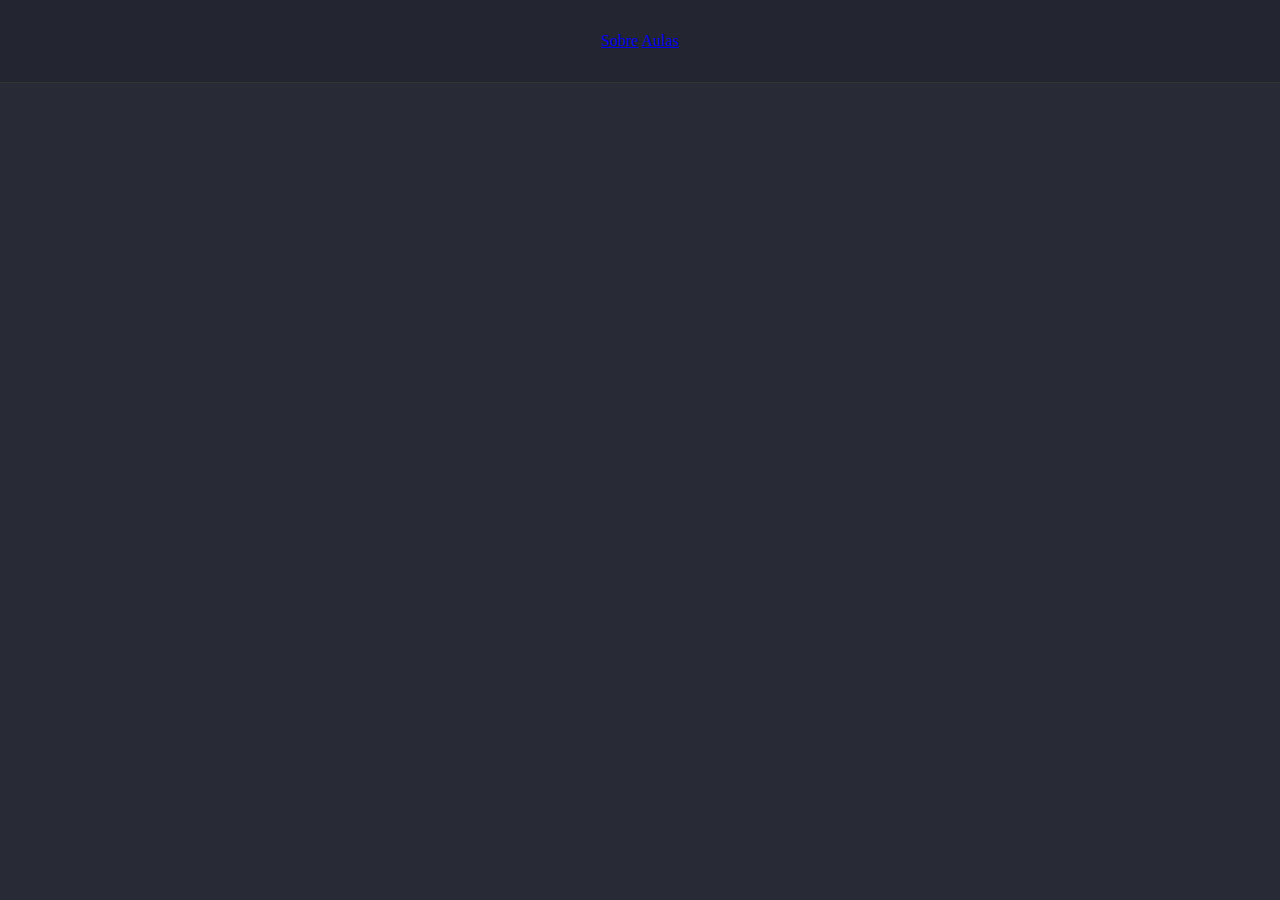
==== index.html @ e9c46ff4 "Menu com HTML e CSS." ====
<!DOCTYPE html>
<html>
    <head>
        <title>Mayk Brito</title>
        <style>
            * {
                margin: 0;
                padding: 0;
                border: 0;
            }
            body {
                background: #282a36;
            }

            header {
                padding: 32px;
                border-bottom: 1px solid #333;
                background: rgba(0, 0, 0, 0.1);
            }

            header div {
                text-align: center;
            }
        </style>
    </head>

    <body>
        <header>
            <div class="links">
                <a href="/">Sobre</a>
                <a href="/">Aulas</a>
            </div>
        </header>
    </body>

</html>
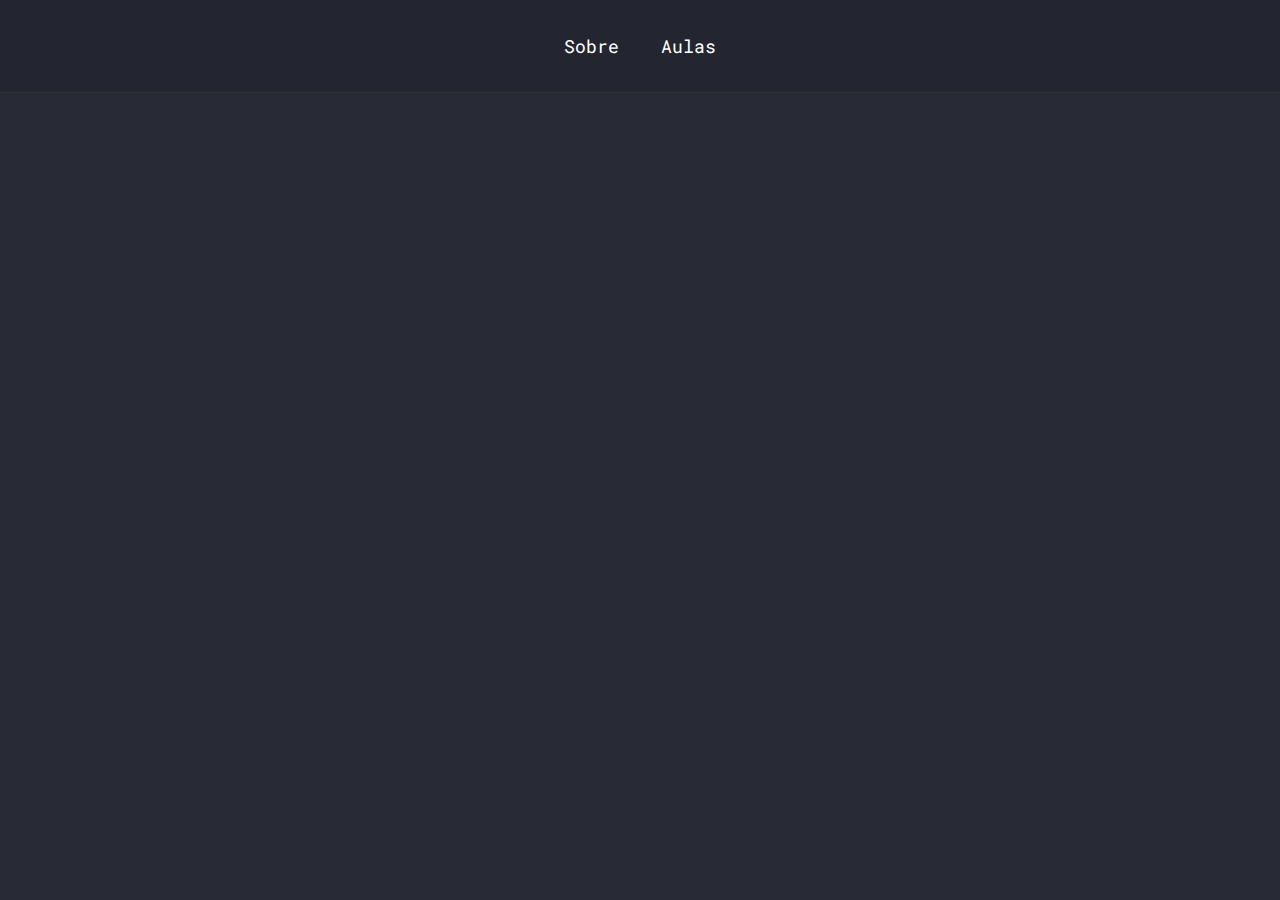
==== commit fa498bf0: "Menu com HTML e CSS." ====
--- a/index.html
+++ b/index.html
@@ -2,6 +2,9 @@
 <html>
     <head>
         <title>Mayk Brito</title>
+
+        <link href="https://fonts.googleapis.com/css?family=Roboto+Mono&display=swap" rel="stylesheet">
+
         <style>
             * {
                 margin: 0;
@@ -10,6 +13,8 @@
             }
             body {
                 background: #282a36;
+                font-family: 'Roboto Mono', monospace;
+
             }
 
             header {
@@ -20,6 +25,19 @@
 
             header div {
                 text-align: center;
+            }
+
+            header div a {
+                color: #fff;
+                font-size: 18px;
+                line-height: 28px;
+                margin: 0 16px;
+                text-decoration: none;
+            }
+
+            header div a:hover {
+                color: #50fa7b;
+                transition: color 200ms;
             }
         </style>
     </head>
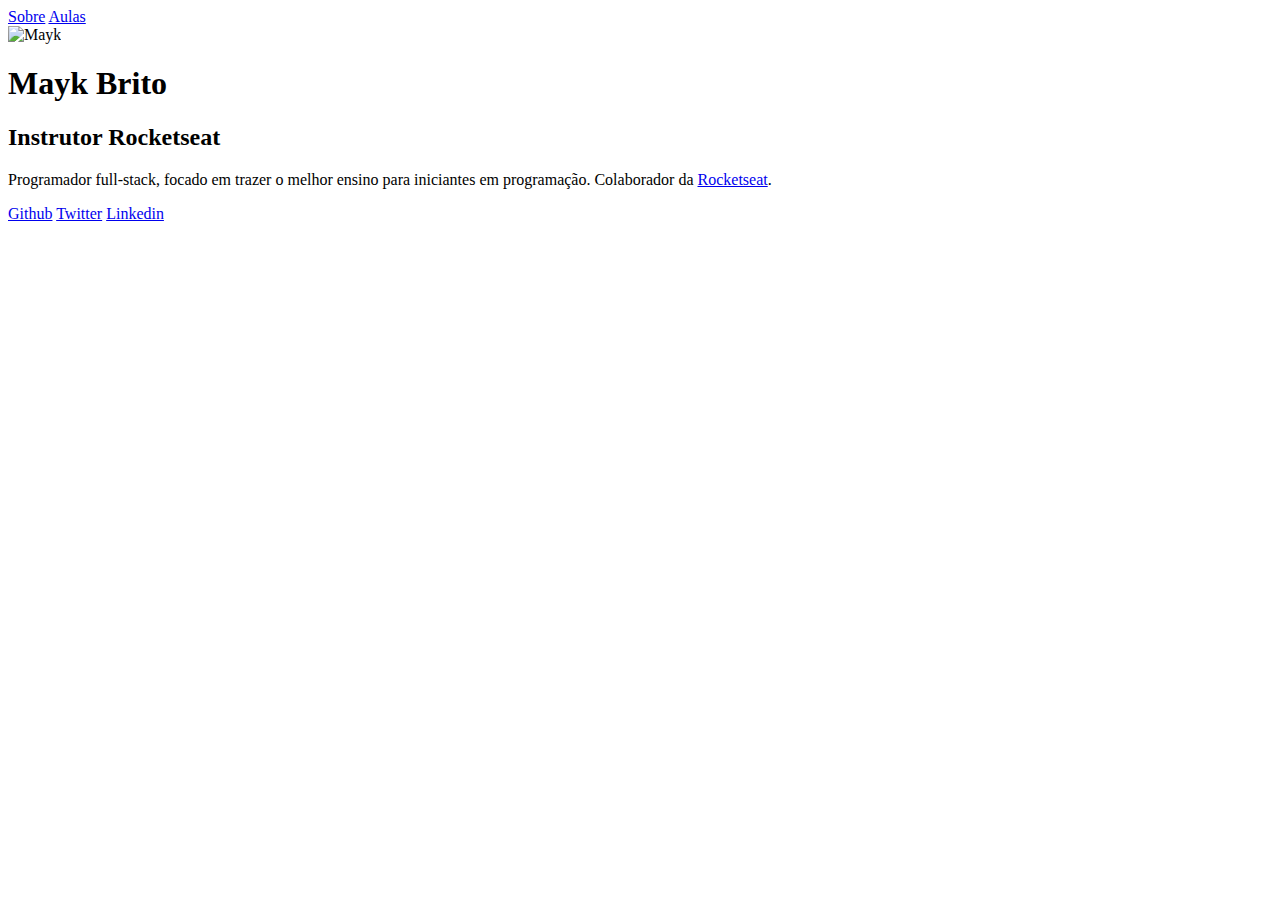
==== commit 19e0d14d: "Página com menu, conteúdo e footer." ====
--- a/index.html
+++ b/index.html
@@ -2,44 +2,7 @@
 <html>
     <head>
         <title>Mayk Brito</title>
-
-        <link href="https://fonts.googleapis.com/css?family=Roboto+Mono&display=swap" rel="stylesheet">
-
-        <style>
-            * {
-                margin: 0;
-                padding: 0;
-                border: 0;
-            }
-            body {
-                background: #282a36;
-                font-family: 'Roboto Mono', monospace;
-
-            }
-
-            header {
-                padding: 32px;
-                border-bottom: 1px solid #333;
-                background: rgba(0, 0, 0, 0.1);
-            }
-
-            header div {
-                text-align: center;
-            }
-
-            header div a {
-                color: #fff;
-                font-size: 18px;
-                line-height: 28px;
-                margin: 0 16px;
-                text-decoration: none;
-            }
-
-            header div a:hover {
-                color: #50fa7b;
-                transition: color 200ms;
-            }
-        </style>
+        <link rel="stylesheet" href="style.css">
     </head>
 
     <body>
@@ -49,6 +12,20 @@
                 <a href="/">Aulas</a>
             </div>
         </header>
+
+        <div id="wrapper">
+            <img src="https://avatars2.githubusercontent.com/u/6643122?s=400&v=4" alt="Mayk">
+            <h1>Mayk Brito</h1>
+            <h2>Instrutor Rocketseat</h2>
+            <p>Programador full-stack, focado em trazer o melhor ensino para iniciantes em programação. Colaborador da <a href="https://rocketseat.com.br" target="_blank">Rocketseat</a>.</p>
+        </div>
+
+        <div id="links-footer" class="links">
+            <a href="https://github.com/maykbrito" target="_blank">Github</a>
+            <a href="https://twitter.com/maykbrito" target="_blank">Twitter</a>
+            <a href="https://www.linkedin.com/in/maykbrito" target="_blank">Linkedin</a>
+
+        </div>
     </body>
 
 </html>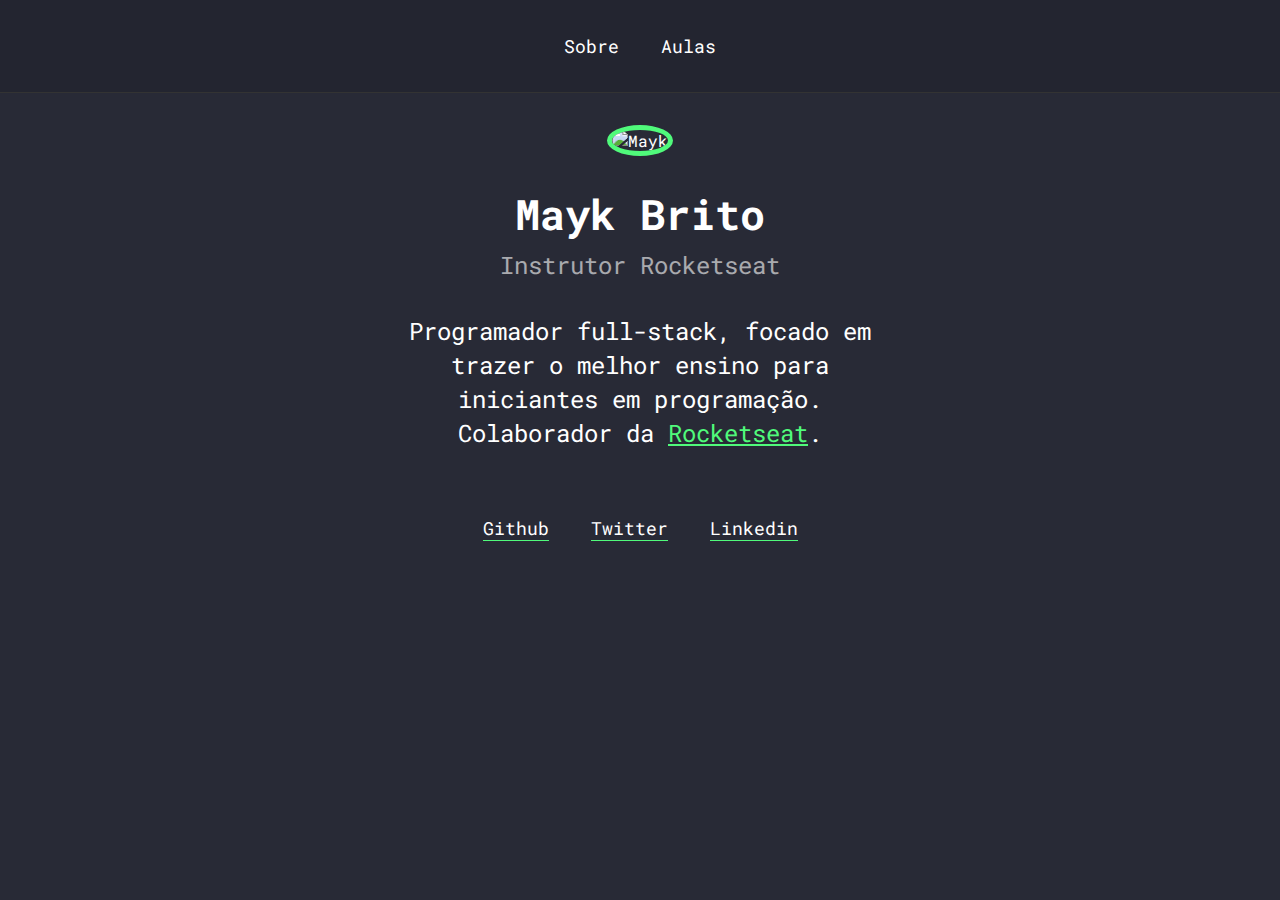
==== commit 503b2be6: "Finalizando página com HTML, CSS e JavaScript - Modal" ====
--- a/index.html
+++ b/index.html
@@ -8,8 +8,8 @@
     <body>
         <header>
             <div class="links">
-                <a href="/">Sobre</a>
-                <a href="/">Aulas</a>
+                <a href="index.html">Sobre</a>
+                <a href="classes.html">Aulas</a>
             </div>
         </header>
 
--- a/style.css
+++ b/style.css
@@ -0,0 +1,160 @@
+@import "https://fonts.googleapis.com/css?family=Roboto+Mono:400,700&display=swap";
+
+:root {
+    --color-green: #50fa7b;
+    --color-rocket: #7159C1;
+}
+
+* {
+    margin: 0;
+    padding: 0;
+    border: 0;
+}
+body {
+    background: #282a36;
+    font-family: 'Roboto Mono', monospace;
+    color: #fff;
+
+}
+
+header {
+    padding: 32px;
+    border-bottom: 1px solid #333;
+    background: rgba(0, 0, 0, 0.1);
+}
+
+.links {
+    text-align: center;
+}
+
+.links a {
+    color: #fff;
+    font-size: 18px;
+    line-height: 28px;
+    margin: 0 16px;
+    text-decoration: none;
+}
+
+.links a:hover {
+    color: var(--color-green);
+    transition: color 200ms;
+}
+
+#wrapper {
+    text-align: center;
+    padding: 32px;
+}
+
+#wrapper img {
+    border-radius: 50%;
+    border: 5px solid var(--color-green);
+    margin-bottom: 32px;
+    height: 300px;
+
+}
+
+#wrapper h1 {
+    font-size: 42px;
+    line-height: 52px;
+    font-weight: bold;
+}
+
+#wrapper h2 {
+    font-size: 24px;
+    line-height: 34px;
+    font-weight: normal;
+    margin-top: 8px;
+    opacity: 0.6;
+}
+
+#wrapper p {
+    max-width: 500px;
+    margin: 32px auto;
+    font-size: 24px;
+    line-height: 34px;
+}
+
+#wrapper p a {
+    color: var(--color-green);
+}
+
+#links-footer a {
+    border-bottom: 1px solid var(--color-green);
+}
+
+/*----Cards----*/
+
+.cards {
+    max-width: 800px;
+    margin: 0 auto;
+    display: grid;
+    grid-template-columns: 1fr 1fr 1fr;
+    gap: 20px;
+}
+
+.card {
+    background-color: var(--color-rocket);
+}
+
+.card_img-container img {
+    width: 100%;
+}
+
+.card_content, .card_info {
+    padding: 24px;
+}
+
+.card_info {
+    display: grid;
+    grid-template-columns: 1fr 1fr;
+}
+
+.card_price {
+    background-color: var(--color-rocket);
+    filter: brightness(90%);
+    padding: 5px 20px;
+    border-radius: 20px;
+    text-align: center;
+}
+
+/*----Modal---*/
+
+.modal-overlay {
+    background-color: rgba(0, 0, 0, 0.7);
+    width: 100%;
+    height: 100%;
+    position: fixed;
+    top: 0;
+    opacity: 0;
+    visibility: hidden;
+}
+
+.modal {
+    background-color: #FFF;
+    width: 90%;
+    height: 90%;
+    margin: 5vh auto;
+    position: relative;
+}
+
+.modal .close-modal {
+    color: #000;
+    position: absolute;
+    right: 8px;
+    top: 8px;
+    cursor: pointer;
+}
+
+/*----Modal.active---*/
+
+.modal-overlay.active {
+    opacity: 1;
+    visibility: visible;
+}
+
+iframe {
+    width: 100%;
+    height: 90%;
+    position: absolute;
+    top: 5%;
+}